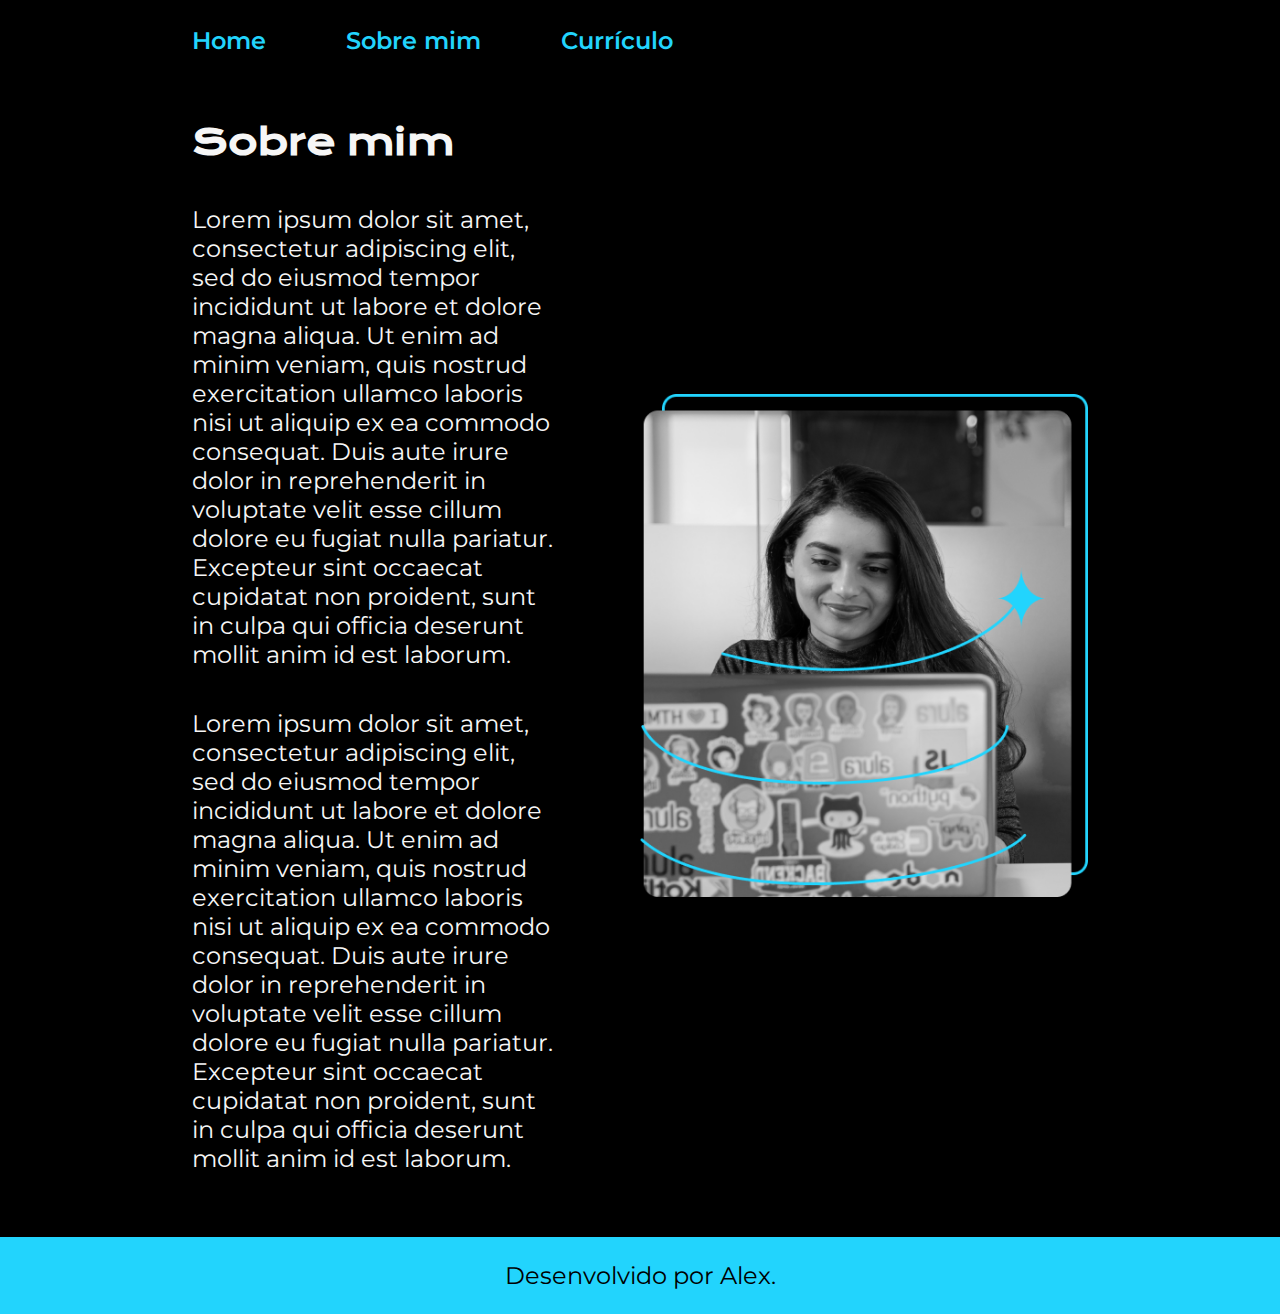
==== about.html @ 2684d38f "Add files via upload" ====
<!DOCTYPE html>
<html lang="pt-br">
<head>
    <meta charset="UTF-8">
    <meta http-equiv="X-UA-Compatible" content="IE=edge">
    <meta name="viewport" content="width=device-width, initial-scale=1.0">
    <title>Sobre mim</title>
    <link rel="stylesheet" href="./styles/style.css">
</head>
<body>
    
    <header class="cabecalho">
        <nav class="cabecalho__menu">
            <a class="cabecalho__menu__link" href="index.html">Home</a>
            <a class="cabecalho__menu__link" href="about.html">Sobre mim</a>
            <a class="cabecalho__menu__link" href="curriculo.html">Currículo</a>
        </nav>
    </header>

    <main class="apresentacao">
        <section class="apresentacao__conteudo">
            <h1 class="apresentacao__conteudo__titulo">Sobre mim</h1>
            <p class="apresentacao__conteudo__texto">Lorem ipsum dolor sit amet, consectetur adipiscing elit, sed do eiusmod tempor incididunt ut labore et dolore magna aliqua. Ut enim ad minim veniam, quis nostrud exercitation ullamco laboris nisi ut aliquip ex ea commodo consequat. Duis aute irure dolor in reprehenderit in voluptate velit esse cillum dolore eu fugiat nulla pariatur. Excepteur sint occaecat cupidatat non proident, sunt in culpa qui officia deserunt mollit anim id est laborum.</p>
            <p class="apresentacao__conteudo__texto">Lorem ipsum dolor sit amet, consectetur adipiscing elit, sed do eiusmod tempor incididunt ut labore et dolore magna aliqua. Ut enim ad minim veniam, quis nostrud exercitation ullamco laboris nisi ut aliquip ex ea commodo consequat. Duis aute irure dolor in reprehenderit in voluptate velit esse cillum dolore eu fugiat nulla pariatur. Excepteur sint occaecat cupidatat non proident, sunt in culpa qui officia deserunt mollit anim id est laborum.</p>
        </section>
        <img class="apresentacao__imagem" src="./assets/Imagem.png" alt="Foto da Joana Santos programando">
    </main>
    
    <footer class="rodape">
        <p>Desenvolvido por Alex.</p>
    </footer>

</body>
</html>
---- styles/style.css ----
@import url('https://fonts.googleapis.com/css2?family=Krona+One&family=Montserrat:wght@400;600&display=swap');

:root {
    --cor-primaria:#000000;
    --cor-secundaria:#F6F6F6;
    --cor-terciaria:#22D4FD;
    --cor-hover:#272727;

    --fonte-primaria: "Krona One", sans-serif;
    --fonte-secundaria: "Montserrat", sans-serif;

    --tamanho-fonte-primaria: 2.25rem;
    --tamanho-fonte-secundaria: 1.5rem;
}

* {
    margin: 0;
    padding: 0;
}

body {
    box-sizing: border-box;
    background-color: var(--cor-primaria);
    color: var(--cor-secundaria);
}

.cabecalho {
    padding: 2% 0% 0% 15%;
}

.cabecalho__menu {
    display: flex;
    gap: 80px;
}

.cabecalho__menu__link {
    font-family: var(--fonte-secundaria);
    font-size: var(--tamanho-fonte-secundaria);
    font-weight: 600;
    color: var(--cor-terciaria);
    text-decoration: none;
}

.apresentacao {
    padding: 5% 15%;
    display: flex;
    align-items: center;
    justify-content: space-between;
    gap: 82px;
}

.apresentacao__conteudo {
    width: 50%;
    display: flex;
    flex-direction: column;
    gap: 40px;
}

.apresentacao__conteudo__titulo {
    font-size: var(--tamanho-fonte-primaria);
    font-family: var(--fonte-primaria);
}

.titulo-destaque {
    color: var(--cor-terciaria);
}

.apresentacao__conteudo__texto {
    font-size: var(--tamanho-fonte-secundaria);
    font-family: var(--fonte-secundaria);
}

.apresentacao__conteudo__texto__lista__link {
    text-decoration: none;
    color: var(--cor-terciaria);
}

.apresentacao__links {
    display: flex;
    flex-direction: column;
    justify-content: space-between;
    align-items: center;
    gap: 32px;
}

.apresentacao__links__subtitulo {
    font-family: var(--fonte-primaria);
    font-weight: 400;
    font-size: var(--tamanho-fonte-secundaria);
}

.apresentacao__links__navegacao {
    display: flex;
    justify-content: center;
    gap: 16px;
    border: 2px solid var(--cor-terciaria);
    width: 50%;
    text-align: center;
    border-radius: 8px;
    font-size: var(--tamanho-fonte-secundaria);
    font-weight: 600;
    padding: 21.5px 0;
    text-decoration: none;
    color: var(--cor-secundaria);
    font-family: var(--fonte-secundaria);
}

.apresentacao__links__navegacao:hover {
    background-color: var(--cor-hover);
}

.apresentacao__imagem {
    width: 50%;
}

.rodape {
    padding: 24px;
    color: var(--cor-primaria);
    background-color: var(--cor-terciaria);
    text-align: center;
    font-family: var(--fonte-secundaria);
    font-size: var(--tamanho-fonte-secundaria);
    font-weight: 400;
}

@media (max-width: 1200px) {
    .cabecalho {
        padding: 10%;
    }

    .cabecalho__menu {
        justify-content: center;
    }

    .apresentacao {
        flex-direction: column-reverse;
        padding: 5%;
    }

    .apresentacao__conteudo {
        width: auto;
    }
}
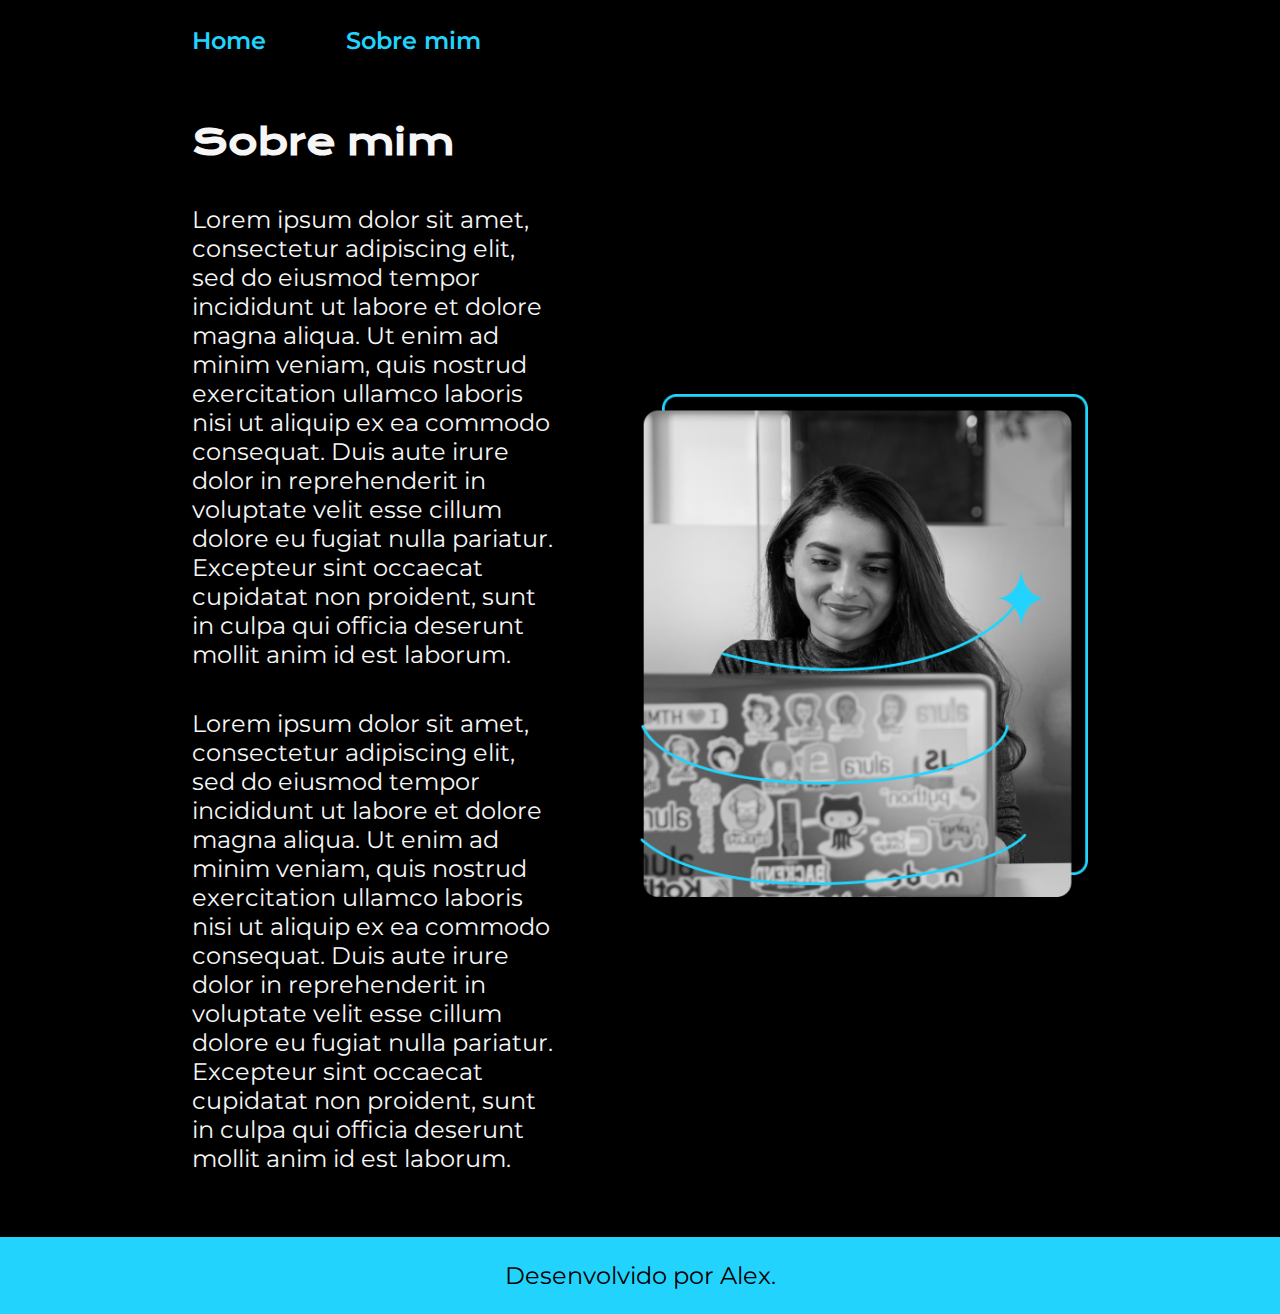
==== commit c93bd00d: "Update about.html" ====
--- a/about.html
+++ b/about.html
@@ -13,7 +13,6 @@
         <nav class="cabecalho__menu">
             <a class="cabecalho__menu__link" href="index.html">Home</a>
             <a class="cabecalho__menu__link" href="about.html">Sobre mim</a>
-            <a class="cabecalho__menu__link" href="curriculo.html">Currículo</a>
         </nav>
     </header>
 
@@ -31,4 +30,4 @@
     </footer>
 
 </body>
-</html>+</html>
